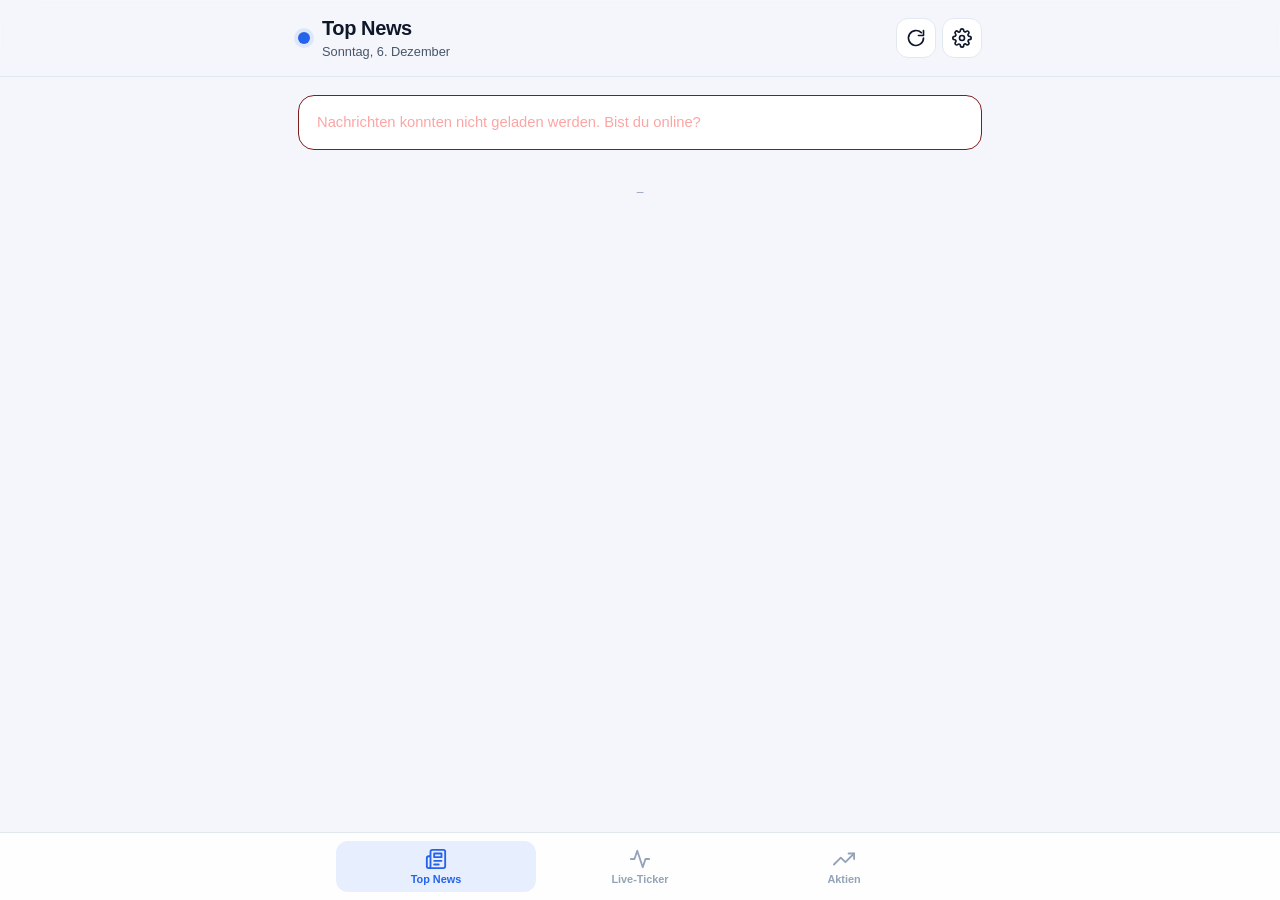
==== news/index.html @ 639f82a3 "Add Top News PWA (news/): Top-News, Live-Ticker, Aktien-Analyse Co-Authored-By: Claude Opus 4.8 <nor" ====
<!DOCTYPE html>
<html lang="de">
<head>
  <meta charset="UTF-8" />
  <meta name="viewport" content="width=device-width, initial-scale=1, viewport-fit=cover" />
  <meta name="theme-color" content="#0f172a" />
  <title>Top News – Deine wichtigsten Nachrichten</title>
  <link rel="manifest" href="manifest.webmanifest" />
  <link rel="icon" href="icon.svg" type="image/svg+xml" />
  <link rel="apple-touch-icon" href="icon.svg" />
  <link rel="stylesheet" href="styles.css" />
</head>
<body>
  <header class="topbar">
    <div class="topbar-inner">
      <div class="brand">
        <span class="brand-dot"></span>
        <div>
          <h1 id="viewTitle">Top News</h1>
          <p class="subtitle" id="dateLine">Deine wichtigsten Nachrichten</p>
        </div>
      </div>
      <div class="topbar-actions">
        <button id="refreshBtn" class="icon-btn" title="Aktualisieren" aria-label="Aktualisieren">
          <svg viewBox="0 0 24 24" width="20" height="20" fill="none" stroke="currentColor" stroke-width="2" stroke-linecap="round" stroke-linejoin="round"><path d="M21 12a9 9 0 1 1-2.64-6.36"/><polyline points="21 3 21 9 15 9"/></svg>
        </button>
        <button id="settingsBtn" class="icon-btn" title="Einstellungen" aria-label="Einstellungen">
          <svg viewBox="0 0 24 24" width="20" height="20" fill="none" stroke="currentColor" stroke-width="2" stroke-linecap="round" stroke-linejoin="round"><circle cx="12" cy="12" r="3"/><path d="M19.4 15a1.65 1.65 0 0 0 .33 1.82l.06.06a2 2 0 1 1-2.83 2.83l-.06-.06a1.65 1.65 0 0 0-1.82-.33 1.65 1.65 0 0 0-1 1.51V21a2 2 0 0 1-4 0v-.09A1.65 1.65 0 0 0 9 19.4a1.65 1.65 0 0 0-1.82.33l-.06.06a2 2 0 1 1-2.83-2.83l.06-.06a1.65 1.65 0 0 0 .33-1.82 1.65 1.65 0 0 0-1.51-1H3a2 2 0 0 1 0-4h.09A1.65 1.65 0 0 0 4.6 9a1.65 1.65 0 0 0-.33-1.82l-.06-.06a2 2 0 1 1 2.83-2.83l.06.06a1.65 1.65 0 0 0 1.82.33H9a1.65 1.65 0 0 0 1-1.51V3a2 2 0 0 1 4 0v.09a1.65 1.65 0 0 0 1 1.51 1.65 1.65 0 0 0 1.82-.33l.06-.06a2 2 0 1 1 2.83 2.83l-.06.06a1.65 1.65 0 0 0-.33 1.82V9a1.65 1.65 0 0 0 1.51 1H21a2 2 0 0 1 0 4h-.09a1.65 1.65 0 0 0-1.51 1z"/></svg>
        </button>
      </div>
    </div>
  </header>

  <main id="main">
    <!-- ===== Ansicht: Top News ===== -->
    <section id="viewNews" class="view feed">
      <div id="status" class="status" hidden></div>
      <div id="skeletons" class="skeletons"></div>
      <ol id="newsList" class="news-list"></ol>
      <p class="footer-line" id="updatedLine">–</p>
    </section>

    <!-- ===== Ansicht: Live-Ticker ===== -->
    <section id="viewTicker" class="view feed" hidden>
      <div class="live-head">
        <span class="live-dot"></span>
        <strong>LIVE</strong>
        <span class="live-info" id="tickerUpdated">wird geladen …</span>
      </div>
      <div id="tickerSkeletons" class="skeletons"></div>
      <ol id="tickerList" class="ticker-list"></ol>
    </section>

    <!-- ===== Ansicht: Aktien-Analyse ===== -->
    <section id="viewStock" class="view feed" hidden>
      <div class="stock-search">
        <svg class="search-icon" viewBox="0 0 24 24" width="18" height="18" fill="none" stroke="currentColor" stroke-width="2" stroke-linecap="round" stroke-linejoin="round"><circle cx="11" cy="11" r="8"/><line x1="21" y1="21" x2="16.65" y2="16.65"/></svg>
        <input type="text" id="stockInput" placeholder="Aktie suchen (z. B. SAP, Apple, Tesla) …" autocomplete="off" />
        <div id="stockResults" class="search-results" hidden></div>
      </div>
      <div id="stockQuick" class="chips quick-chips"></div>
      <div id="stockContent" class="stock-content">
        <div class="stock-empty">
          <p>📈</p>
          <p>Wähle eine Aktie aus oder suche oben,<br/>um die Analyse zu sehen.</p>
        </div>
      </div>
    </section>
  </main>

  <!-- ===== Tab-Leiste ===== -->
  <nav class="tabbar" role="tablist">
    <button class="tab active" data-view="news" role="tab" aria-label="Top News">
      <svg viewBox="0 0 24 24" width="22" height="22" fill="none" stroke="currentColor" stroke-width="2" stroke-linecap="round" stroke-linejoin="round"><path d="M4 22h16a2 2 0 0 0 2-2V4a2 2 0 0 0-2-2H8a2 2 0 0 0-2 2v16a2 2 0 0 1-2 2zm0 0a2 2 0 0 1-2-2v-9c0-1.1.9-2 2-2h2"/><path d="M18 14h-8"/><path d="M15 18h-5"/><path d="M10 6h8v4h-8V6z"/></svg>
      <span>Top News</span>
    </button>
    <button class="tab" data-view="ticker" role="tab" aria-label="Live-Ticker">
      <svg viewBox="0 0 24 24" width="22" height="22" fill="none" stroke="currentColor" stroke-width="2" stroke-linecap="round" stroke-linejoin="round"><polyline points="22 12 18 12 15 21 9 3 6 12 2 12"/></svg>
      <span>Live-Ticker</span>
    </button>
    <button class="tab" data-view="stock" role="tab" aria-label="Aktien">
      <svg viewBox="0 0 24 24" width="22" height="22" fill="none" stroke="currentColor" stroke-width="2" stroke-linecap="round" stroke-linejoin="round"><polyline points="23 6 13.5 15.5 8.5 10.5 1 18"/><polyline points="17 6 23 6 23 12"/></svg>
      <span>Aktien</span>
    </button>
  </nav>

  <!-- Settings panel -->
  <div id="settingsOverlay" class="overlay" hidden>
    <div class="sheet" role="dialog" aria-modal="true" aria-label="Einstellungen">
      <div class="sheet-head">
        <h2>Einstellungen</h2>
        <button id="closeSettings" class="icon-btn" aria-label="Schließen">
          <svg viewBox="0 0 24 24" width="20" height="20" fill="none" stroke="currentColor" stroke-width="2" stroke-linecap="round" stroke-linejoin="round"><line x1="18" y1="6" x2="6" y2="18"/><line x1="6" y1="6" x2="18" y2="18"/></svg>
        </button>
      </div>

      <div class="setting-block">
        <label class="setting-label">
          <span>Anzahl Nachrichten</span>
          <strong id="countValue">6</strong>
        </label>
        <input type="range" id="countRange" min="3" max="10" step="1" value="6" />
        <div class="range-scale"><span>3</span><span>10</span></div>
      </div>

      <div class="setting-block">
        <span class="setting-label"><span>Themen</span></span>
        <div id="topicChips" class="chips"></div>
      </div>

      <p class="hint">Die App zeigt die wichtigsten Meldungen des Tages aus mehreren deutschen Quellen und führt Duplikate zusammen.</p>
    </div>
  </div>

  <script src="app.js"></script>
</body>
</html>
---- news/styles.css ----
:root {
  --bg: #0b1120;
  --bg-elev: #111a2e;
  --card: #16213c;
  --card-hover: #1c2a4a;
  --border: #26324f;
  --text: #e8edf7;
  --text-dim: #94a3c4;
  --text-faint: #64748b;
  --accent: #3b82f6;
  --accent-soft: rgba(59, 130, 246, 0.15);
  --up: #22c55e;
  --up-soft: rgba(34, 197, 94, 0.14);
  --down: #ef4444;
  --down-soft: rgba(239, 68, 68, 0.14);
  --shadow: 0 8px 24px rgba(0, 0, 0, 0.35);
  --radius: 16px;
}

@media (prefers-color-scheme: light) {
  :root {
    --bg: #f4f6fb;
    --bg-elev: #ffffff;
    --card: #ffffff;
    --card-hover: #f8fafc;
    --border: #e2e8f0;
    --text: #0f172a;
    --text-dim: #475569;
    --text-faint: #94a3b8;
    --accent: #2563eb;
    --accent-soft: rgba(37, 99, 235, 0.1);
    --up: #16a34a;
    --up-soft: rgba(22, 163, 74, 0.1);
    --down: #dc2626;
    --down-soft: rgba(220, 38, 38, 0.1);
    --shadow: 0 8px 24px rgba(15, 23, 42, 0.08);
  }
}

* { box-sizing: border-box; margin: 0; padding: 0; }

html, body {
  background: var(--bg);
  color: var(--text);
  font-family: -apple-system, BlinkMacSystemFont, "Segoe UI", Roboto, Helvetica, Arial, sans-serif;
  -webkit-font-smoothing: antialiased;
  line-height: 1.45;
}

body {
  min-height: 100vh;
  padding-bottom: calc(78px + env(safe-area-inset-bottom));
}

/* ---------- Top bar ---------- */
.topbar {
  position: sticky;
  top: 0;
  z-index: 20;
  background: color-mix(in srgb, var(--bg) 82%, transparent);
  backdrop-filter: saturate(160%) blur(14px);
  -webkit-backdrop-filter: saturate(160%) blur(14px);
  border-bottom: 1px solid var(--border);
  padding-top: env(safe-area-inset-top);
}
.topbar-inner {
  max-width: 720px;
  margin: 0 auto;
  padding: 14px 18px;
  display: flex;
  align-items: center;
  justify-content: space-between;
  gap: 12px;
}
.brand { display: flex; align-items: center; gap: 12px; }
.brand-dot {
  width: 12px; height: 12px; border-radius: 50%;
  background: var(--accent);
  box-shadow: 0 0 0 4px var(--accent-soft);
  flex-shrink: 0;
}
.brand h1 { font-size: 1.25rem; font-weight: 750; letter-spacing: -0.02em; }
.subtitle { font-size: 0.8rem; color: var(--text-dim); font-weight: 500; }

.topbar-actions { display: flex; gap: 6px; }
.icon-btn {
  display: grid; place-items: center;
  width: 40px; height: 40px;
  border-radius: 12px;
  border: 1px solid var(--border);
  background: var(--card);
  color: var(--text);
  cursor: pointer;
  transition: background 0.15s, transform 0.1s, color 0.15s;
}
.icon-btn:hover { background: var(--card-hover); }
.icon-btn:active { transform: scale(0.94); }
.icon-btn.spin svg { animation: spin 0.8s linear infinite; }
@keyframes spin { to { transform: rotate(360deg); } }

/* ---------- Feed / Views ---------- */
.feed {
  max-width: 720px;
  margin: 0 auto;
  padding: 18px;
}

.status {
  background: var(--card);
  border: 1px solid var(--border);
  border-radius: var(--radius);
  padding: 16px 18px;
  color: var(--text-dim);
  font-size: 0.92rem;
  margin-bottom: 14px;
}
.status.error { border-color: #7f1d1d; color: #fca5a5; }

.news-list { list-style: none; display: flex; flex-direction: column; gap: 14px; }

.news-card {
  position: relative;
  display: block;
  background: var(--card);
  border: 1px solid var(--border);
  border-radius: var(--radius);
  padding: 16px 18px 16px 56px;
  text-decoration: none;
  color: inherit;
  box-shadow: var(--shadow);
  transition: transform 0.12s ease, background 0.15s, border-color 0.15s;
  animation: rise 0.35s ease backwards;
}
.news-card:hover { background: var(--card-hover); border-color: color-mix(in srgb, var(--accent) 40%, var(--border)); }
.news-card:active { transform: scale(0.99); }

@keyframes rise {
  from { opacity: 0; transform: translateY(10px); }
  to { opacity: 1; transform: translateY(0); }
}

.rank {
  position: absolute;
  left: 14px; top: 16px;
  width: 28px; height: 28px;
  border-radius: 9px;
  display: grid; place-items: center;
  font-weight: 750; font-size: 0.9rem;
  background: var(--accent-soft);
  color: var(--accent);
}
.news-card:nth-child(1) .rank { background: var(--accent); color: #fff; }

.card-title {
  font-size: 1.05rem;
  font-weight: 650;
  letter-spacing: -0.01em;
  margin-bottom: 6px;
}
.card-desc {
  font-size: 0.9rem;
  color: var(--text-dim);
  display: -webkit-box;
  -webkit-line-clamp: 2;
  -webkit-box-orient: vertical;
  overflow: hidden;
}
.card-meta {
  display: flex; align-items: center; flex-wrap: wrap; gap: 8px;
  margin-top: 10px;
  font-size: 0.75rem;
  color: var(--text-faint);
}
.badge {
  background: var(--bg-elev);
  border: 1px solid var(--border);
  border-radius: 6px;
  padding: 2px 8px;
  font-weight: 600;
  color: var(--text-dim);
}
.badge.multi { color: var(--accent); border-color: color-mix(in srgb, var(--accent) 50%, var(--border)); }
.dot-sep { opacity: 0.5; }

/* ---------- Skeletons ---------- */
.skeletons { display: flex; flex-direction: column; gap: 14px; }
.skel {
  height: 92px;
  border-radius: var(--radius);
  background: linear-gradient(100deg, var(--card) 30%, var(--card-hover) 50%, var(--card) 70%);
  background-size: 200% 100%;
  animation: shimmer 1.3s infinite;
  border: 1px solid var(--border);
}
@keyframes shimmer { to { background-position: -200% 0; } }

.footer-line {
  padding: 20px 0 6px;
  text-align: center;
  color: var(--text-faint);
  font-size: 0.75rem;
}

/* ---------- Tab bar ---------- */
.tabbar {
  position: fixed;
  bottom: 0; left: 0; right: 0;
  z-index: 30;
  display: flex;
  justify-content: center;
  gap: 4px;
  background: color-mix(in srgb, var(--bg-elev) 88%, transparent);
  backdrop-filter: saturate(160%) blur(14px);
  -webkit-backdrop-filter: saturate(160%) blur(14px);
  border-top: 1px solid var(--border);
  padding: 8px 10px calc(8px + env(safe-area-inset-bottom));
}
.tab {
  flex: 1;
  max-width: 200px;
  display: flex;
  flex-direction: column;
  align-items: center;
  gap: 3px;
  padding: 7px 4px;
  background: none;
  border: none;
  border-radius: 12px;
  color: var(--text-faint);
  font-size: 0.68rem;
  font-weight: 650;
  cursor: pointer;
  transition: color 0.15s, background 0.15s;
}
.tab:hover { color: var(--text-dim); }
.tab.active { color: var(--accent); background: var(--accent-soft); }

/* ---------- Live-Ticker ---------- */
.live-head {
  display: flex; align-items: center; gap: 10px;
  margin-bottom: 16px;
  font-size: 0.9rem;
}
.live-head strong { color: var(--down); letter-spacing: 0.08em; font-size: 0.8rem; }
.live-info { color: var(--text-faint); font-size: 0.78rem; }
.live-dot {
  width: 10px; height: 10px; border-radius: 50%;
  background: var(--down);
  animation: pulse 1.6s ease infinite;
}
@keyframes pulse {
  0%, 100% { box-shadow: 0 0 0 0 var(--down-soft); }
  50% { box-shadow: 0 0 0 7px var(--down-soft); }
}

.ticker-list { list-style: none; position: relative; }
.ticker-list::before {
  content: '';
  position: absolute;
  left: 7px; top: 8px; bottom: 8px;
  width: 2px;
  background: var(--border);
  border-radius: 2px;
}
.ticker-item { position: relative; padding: 0 0 18px 30px; animation: rise 0.3s ease backwards; }
.ticker-item::before {
  content: '';
  position: absolute;
  left: 3px; top: 6px;
  width: 10px; height: 10px;
  border-radius: 50%;
  background: var(--text-faint);
  border: 2px solid var(--bg);
}
.ticker-item.fresh::before { background: var(--accent); box-shadow: 0 0 0 3px var(--accent-soft); }
.ticker-time {
  font-size: 0.72rem; font-weight: 700; color: var(--text-faint);
  display: flex; align-items: center; gap: 8px; margin-bottom: 3px;
}
.ticker-new {
  background: var(--accent); color: #fff;
  font-size: 0.6rem; padding: 1px 6px; border-radius: 5px; letter-spacing: 0.05em;
}
.ticker-item a {
  color: var(--text); text-decoration: none; font-size: 0.94rem; font-weight: 550;
}
.ticker-item a:hover { color: var(--accent); }
.ticker-src { font-size: 0.72rem; color: var(--text-faint); margin-top: 2px; }

/* ---------- Aktien: Suche ---------- */
.stock-search {
  position: relative;
  margin-bottom: 12px;
}
.search-icon {
  position: absolute; left: 14px; top: 50%;
  transform: translateY(-50%);
  color: var(--text-faint);
  pointer-events: none;
}
#stockInput {
  width: 100%;
  padding: 13px 16px 13px 42px;
  border-radius: 14px;
  border: 1px solid var(--border);
  background: var(--card);
  color: var(--text);
  font-size: 0.95rem;
  outline: none;
  transition: border-color 0.15s;
}
#stockInput:focus { border-color: var(--accent); }
#stockInput::placeholder { color: var(--text-faint); }

.search-results {
  position: absolute;
  top: calc(100% + 6px); left: 0; right: 0;
  z-index: 25;
  background: var(--bg-elev);
  border: 1px solid var(--border);
  border-radius: 14px;
  box-shadow: var(--shadow);
  overflow: hidden;
}
.search-result {
  display: flex; align-items: center; justify-content: space-between; gap: 10px;
  width: 100%;
  padding: 12px 14px;
  background: none; border: none;
  border-bottom: 1px solid var(--border);
  color: var(--text);
  font-size: 0.9rem;
  cursor: pointer;
  text-align: left;
}
.search-result:last-child { border-bottom: none; }
.search-result:hover { background: var(--card-hover); }
.search-result .sym { color: var(--text-faint); font-size: 0.75rem; font-weight: 700; flex-shrink: 0; }

.quick-chips { margin-bottom: 18px; }

/* ---------- Aktien: Inhalt ---------- */
.stock-empty {
  text-align: center;
  padding: 48px 20px;
  color: var(--text-faint);
  font-size: 0.92rem;
  line-height: 1.7;
}
.stock-empty p:first-child { font-size: 2.4rem; margin-bottom: 8px; }

.stock-block {
  background: var(--card);
  border: 1px solid var(--border);
  border-radius: var(--radius);
  box-shadow: var(--shadow);
  padding: 16px 18px;
  margin-bottom: 14px;
  animation: rise 0.35s ease backwards;
}

.stock-head { display: flex; align-items: flex-start; justify-content: space-between; gap: 12px; flex-wrap: wrap; }
.stock-name h2 { font-size: 1.2rem; font-weight: 750; letter-spacing: -0.01em; }
.stock-name .sym { color: var(--text-faint); font-size: 0.78rem; font-weight: 700; }
.stock-price { text-align: right; }
.stock-price .val { font-size: 1.35rem; font-weight: 750; letter-spacing: -0.02em; }
.chg {
  display: inline-block;
  font-size: 0.8rem; font-weight: 700;
  padding: 2px 8px; border-radius: 7px;
}
.chg.up { color: var(--up); background: var(--up-soft); }
.chg.down { color: var(--down); background: var(--down-soft); }
.chg.flat { color: var(--text-dim); background: var(--bg-elev); }

.stat-row {
  display: grid;
  grid-template-columns: repeat(auto-fit, minmax(100px, 1fr));
  gap: 10px;
  margin-top: 14px;
}
.stat {
  background: var(--bg-elev);
  border: 1px solid var(--border);
  border-radius: 12px;
  padding: 9px 11px;
}
.stat .k { font-size: 0.68rem; font-weight: 700; color: var(--text-faint); text-transform: uppercase; letter-spacing: 0.04em; }
.stat .v { font-size: 0.95rem; font-weight: 700; margin-top: 2px; }
.stat .v.up { color: var(--up); }
.stat .v.down { color: var(--down); }

.block-title {
  font-size: 0.78rem; font-weight: 750;
  text-transform: uppercase; letter-spacing: 0.06em;
  color: var(--text-faint);
  margin-bottom: 12px;
}

.chart-wrap svg { width: 100%; height: auto; display: block; }

/* Verdict */
.verdict { display: flex; gap: 14px; align-items: flex-start; }
.verdict-icon {
  width: 46px; height: 46px; border-radius: 14px;
  display: grid; place-items: center;
  font-size: 1.4rem;
  flex-shrink: 0;
}
.verdict.up .verdict-icon { background: var(--up-soft); }
.verdict.down .verdict-icon { background: var(--down-soft); }
.verdict.flat .verdict-icon { background: var(--bg-elev); }
.verdict h3 { font-size: 1.05rem; font-weight: 750; margin-bottom: 2px; }
.verdict.up h3 { color: var(--up); }
.verdict.down h3 { color: var(--down); }
.verdict .conf { font-size: 0.72rem; font-weight: 700; color: var(--text-faint); text-transform: uppercase; letter-spacing: 0.05em; }
.verdict-reason { margin-top: 10px; font-size: 0.9rem; color: var(--text-dim); line-height: 1.6; }

/* Pro / Kontra */
.procon {
  display: grid;
  grid-template-columns: 1fr 1fr;
  gap: 12px;
}
@media (max-width: 540px) { .procon { grid-template-columns: 1fr; } }
.procon-col h4 {
  font-size: 0.8rem; font-weight: 750;
  margin-bottom: 8px;
  display: flex; align-items: center; gap: 6px;
}
.procon-col.pro h4 { color: var(--up); }
.procon-col.con h4 { color: var(--down); }
.procon-col ul { list-style: none; display: flex; flex-direction: column; gap: 7px; }
.procon-col li {
  font-size: 0.84rem;
  color: var(--text-dim);
  padding: 8px 11px;
  border-radius: 10px;
  background: var(--bg-elev);
  border: 1px solid var(--border);
  border-left: 3px solid var(--up);
  line-height: 1.45;
}
.procon-col.con li { border-left-color: var(--down); }
.procon-col .none { border-left-color: var(--border); color: var(--text-faint); font-style: italic; }

/* KGV */
.kgv-row { display: flex; align-items: center; gap: 14px; flex-wrap: wrap; }
.kgv-box {
  background: var(--bg-elev);
  border: 1px solid var(--border);
  border-radius: 12px;
  padding: 10px 14px;
  min-width: 110px;
}
.kgv-box .k { font-size: 0.68rem; font-weight: 700; color: var(--text-faint); }
.kgv-box .v { font-size: 1.25rem; font-weight: 750; }
.kgv-arrow { font-size: 1.3rem; color: var(--text-faint); }
.kgv-note { margin-top: 10px; font-size: 0.82rem; color: var(--text-dim); line-height: 1.55; }
.kgv-note em { color: var(--text-faint); font-size: 0.76rem; }

/* Stock-News */
.snews-list { list-style: none; display: flex; flex-direction: column; gap: 9px; }
.snews-list li a {
  display: flex; gap: 10px; align-items: flex-start;
  padding: 10px 12px;
  border-radius: 10px;
  background: var(--bg-elev);
  border: 1px solid var(--border);
  color: var(--text);
  text-decoration: none;
  font-size: 0.86rem;
  line-height: 1.4;
  transition: border-color 0.15s;
}
.snews-list li a:hover { border-color: var(--accent); }
.senti { flex-shrink: 0; font-weight: 800; }
.senti.pos { color: var(--up); }
.senti.neg { color: var(--down); }
.senti.neu { color: var(--text-faint); }
.snews-meta { display: block; font-size: 0.7rem; color: var(--text-faint); margin-top: 2px; }

.disclaimer {
  font-size: 0.75rem;
  color: var(--text-faint);
  background: var(--bg-elev);
  border: 1px dashed var(--border);
  border-radius: 12px;
  padding: 11px 14px;
  line-height: 1.55;
  margin-bottom: 14px;
}

/* ---------- Settings sheet ---------- */
.overlay {
  position: fixed; inset: 0; z-index: 40;
  background: rgba(2, 6, 23, 0.55);
  backdrop-filter: blur(4px);
  display: flex; align-items: flex-end; justify-content: center;
  animation: fade 0.2s ease;
}
@keyframes fade { from { opacity: 0; } to { opacity: 1; } }

.sheet {
  width: 100%; max-width: 720px;
  background: var(--bg-elev);
  border: 1px solid var(--border);
  border-radius: 22px 22px 0 0;
  padding: 18px 20px calc(28px + env(safe-area-inset-bottom));
  box-shadow: 0 -12px 40px rgba(0,0,0,0.4);
  animation: slideUp 0.28s cubic-bezier(0.16, 1, 0.3, 1);
}
@media (min-width: 560px) {
  .overlay { align-items: center; }
  .sheet { border-radius: 22px; }
}
@keyframes slideUp { from { transform: translateY(100%); } to { transform: translateY(0); } }

.sheet-head { display: flex; align-items: center; justify-content: space-between; margin-bottom: 18px; }
.sheet-head h2 { font-size: 1.15rem; font-weight: 700; }

.setting-block { margin-bottom: 22px; }
.setting-label {
  display: flex; align-items: center; justify-content: space-between;
  font-size: 0.92rem; font-weight: 600; margin-bottom: 10px;
}
.setting-label strong { color: var(--accent); font-size: 1.05rem; }

input[type="range"] {
  width: 100%; height: 6px; border-radius: 999px;
  appearance: none; -webkit-appearance: none;
  background: var(--border); outline: none;
}
input[type="range"]::-webkit-slider-thumb {
  -webkit-appearance: none; appearance: none;
  width: 22px; height: 22px; border-radius: 50%;
  background: var(--accent); cursor: pointer;
  border: 3px solid var(--bg-elev);
  box-shadow: 0 2px 6px rgba(0,0,0,0.3);
}
input[type="range"]::-moz-range-thumb {
  width: 22px; height: 22px; border-radius: 50%;
  background: var(--accent); cursor: pointer; border: 3px solid var(--bg-elev);
}
.range-scale { display: flex; justify-content: space-between; font-size: 0.72rem; color: var(--text-faint); margin-top: 6px; }

.chips { display: flex; flex-wrap: wrap; gap: 8px; }
.chip {
  padding: 8px 14px;
  border-radius: 999px;
  border: 1px solid var(--border);
  background: var(--card);
  color: var(--text-dim);
  font-size: 0.85rem; font-weight: 600;
  cursor: pointer;
  transition: all 0.15s;
  user-select: none;
}
.chip.active {
  background: var(--accent-soft);
  border-color: var(--accent);
  color: var(--accent);
}
.chip:active { transform: scale(0.95); }

.hint { font-size: 0.78rem; color: var(--text-faint); line-height: 1.5; }

[hidden] { display: none !important; }
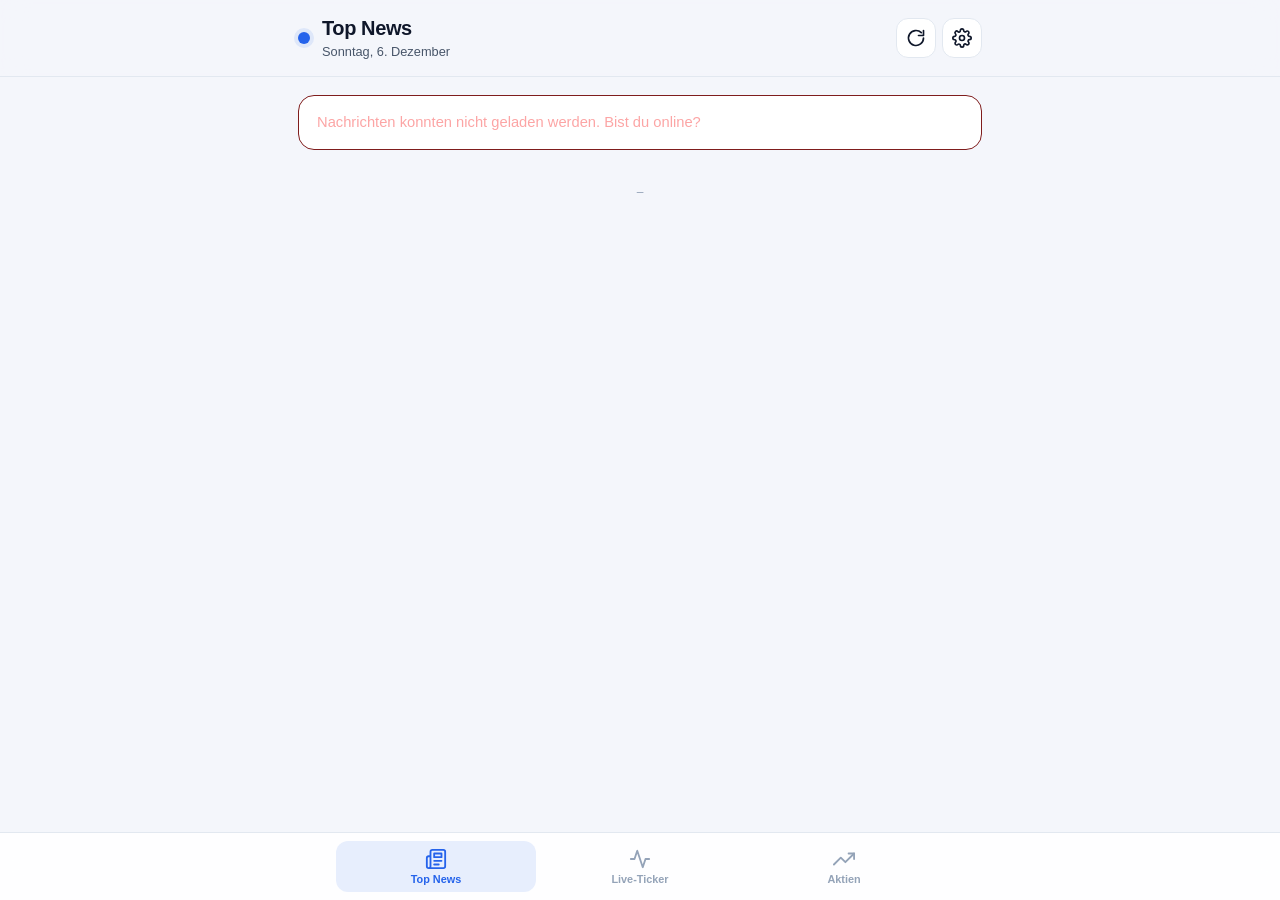
==== commit 385ff2a8: "Performance: schnelleres Laden und flüssigere Bedienung - Hedged Proxy-Fetch: nächster Proxy startet" ====
--- a/news/index.html
+++ b/news/index.html
@@ -8,6 +8,11 @@
   <link rel="manifest" href="manifest.webmanifest" />
   <link rel="icon" href="icon.svg" type="image/svg+xml" />
   <link rel="apple-touch-icon" href="icon.svg" />
+  <!-- Verbindungen zu den Datenquellen früh aufbauen (TLS-Handshake vorziehen) -->
+  <link rel="preconnect" href="https://corsproxy.io" crossorigin />
+  <link rel="preconnect" href="https://api.allorigins.win" crossorigin />
+  <link rel="preconnect" href="https://query1.finance.yahoo.com" crossorigin />
+  <link rel="dns-prefetch" href="https://api.codetabs.com" />
   <link rel="stylesheet" href="styles.css" />
 </head>
 <body>
@@ -59,6 +64,15 @@
         <div id="stockResults" class="search-results" hidden></div>
       </div>
       <div id="stockQuick" class="chips quick-chips"></div>
+      <details id="topMovesBox" class="moves-box" open>
+        <summary>
+          <span class="moves-title">📊 Top Moves <span class="moves-sub" id="movesSub">größte Bewegungen des Tages</span></span>
+          <span class="moves-chevron">▾</span>
+        </summary>
+        <div id="topMoves" class="moves-body">
+          <div class="moves-loading">Bewegungen werden geladen …</div>
+        </div>
+      </details>
       <div id="stockContent" class="stock-content">
         <div class="stock-empty">
           <p>📈</p>
--- a/news/styles.css
+++ b/news/styles.css
@@ -50,6 +50,22 @@
 body {
   min-height: 100vh;
   padding-bottom: calc(78px + env(safe-area-inset-bottom));
+  -webkit-tap-highlight-color: transparent;
+  overscroll-behavior-y: contain;
+}
+
+/* Lange Listen nur rendern, was sichtbar ist → flüssigeres Scrollen */
+.ticker-item { content-visibility: auto; contain-intrinsic-size: auto 72px; }
+.news-card   { content-visibility: auto; contain-intrinsic-size: auto 120px; }
+
+/* Nutzer mit "reduzierte Bewegung" bekommen keine Animationen */
+@media (prefers-reduced-motion: reduce) {
+  *, *::before, *::after {
+    animation-duration: 0.001ms !important;
+    animation-iteration-count: 1 !important;
+    transition-duration: 0.001ms !important;
+    scroll-behavior: auto !important;
+  }
 }
 
 /* ---------- Top bar ---------- */
@@ -339,6 +355,71 @@
 
 .quick-chips { margin-bottom: 18px; }
 
+/* ---------- Aktien: Top Moves ---------- */
+.moves-box {
+  background: var(--card);
+  border: 1px solid var(--border);
+  border-radius: var(--radius);
+  box-shadow: var(--shadow);
+  margin-bottom: 16px;
+  overflow: hidden;
+}
+.moves-box summary {
+  display: flex;
+  align-items: center;
+  justify-content: space-between;
+  gap: 10px;
+  padding: 14px 16px;
+  cursor: pointer;
+  user-select: none;
+  list-style: none;
+}
+.moves-box summary::-webkit-details-marker { display: none; }
+.moves-title { font-size: 0.95rem; font-weight: 750; }
+.moves-sub { font-size: 0.75rem; font-weight: 550; color: var(--text-faint); margin-left: 6px; }
+.moves-chevron { color: var(--text-faint); transition: transform 0.2s; }
+.moves-box[open] .moves-chevron { transform: rotate(180deg); }
+
+.moves-body { border-top: 1px solid var(--border); }
+.moves-loading, .moves-error {
+  padding: 16px;
+  font-size: 0.85rem;
+  color: var(--text-faint);
+}
+.move-row {
+  display: block;
+  width: 100%;
+  text-align: left;
+  background: none;
+  border: none;
+  border-bottom: 1px solid var(--border);
+  padding: 12px 16px;
+  cursor: pointer;
+  color: inherit;
+  font: inherit;
+  transition: background 0.15s;
+  animation: rise 0.3s ease backwards;
+}
+.move-row:last-child { border-bottom: none; }
+.move-row:hover { background: var(--card-hover); }
+.move-head {
+  display: flex;
+  align-items: center;
+  justify-content: space-between;
+  gap: 10px;
+}
+.move-name { font-size: 0.94rem; font-weight: 700; }
+.move-name .sym { font-size: 0.7rem; font-weight: 700; color: var(--text-faint); margin-left: 6px; }
+.move-reason {
+  margin-top: 5px;
+  font-size: 0.8rem;
+  color: var(--text-dim);
+  line-height: 1.5;
+}
+.move-reason a { color: var(--accent); text-decoration: none; }
+.move-reason a:hover { text-decoration: underline; }
+.move-reason .searching { color: var(--text-faint); font-style: italic; }
+
 /* ---------- Aktien: Inhalt ---------- */
 .stock-empty {
   text-align: center;
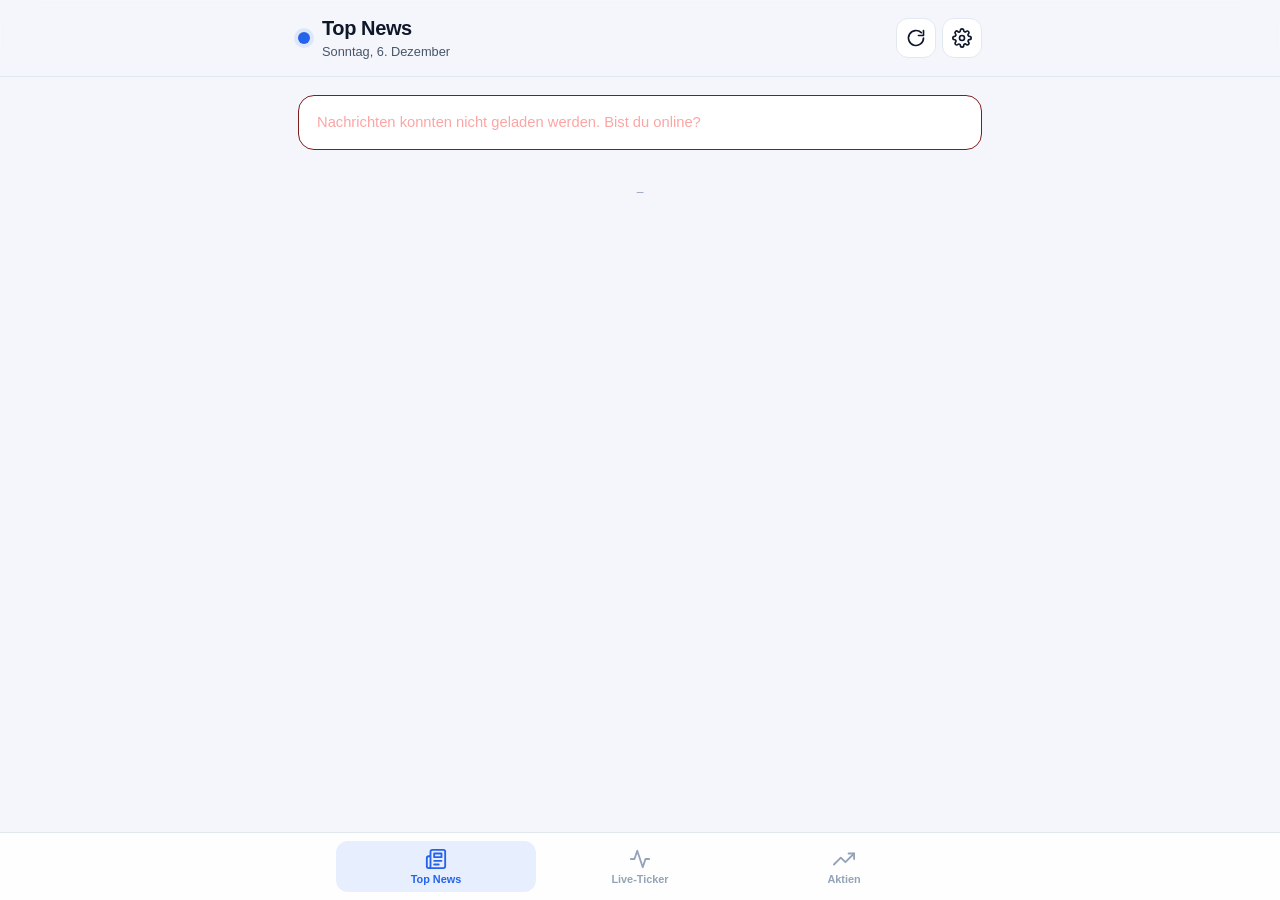
==== commit bc857769: "Performance: Direktzugriff statt Proxy, weniger Requests Kern: Tagesschau erlaubt CORS -> wird jetzt" ====
--- a/news/index.html
+++ b/news/index.html
@@ -9,9 +9,10 @@
   <link rel="icon" href="icon.svg" type="image/svg+xml" />
   <link rel="apple-touch-icon" href="icon.svg" />
   <!-- Verbindungen zu den Datenquellen früh aufbauen (TLS-Handshake vorziehen) -->
+  <link rel="preconnect" href="https://www.tagesschau.de" crossorigin />
   <link rel="preconnect" href="https://corsproxy.io" crossorigin />
-  <link rel="preconnect" href="https://api.allorigins.win" crossorigin />
   <link rel="preconnect" href="https://query1.finance.yahoo.com" crossorigin />
+  <link rel="dns-prefetch" href="https://api.allorigins.win" />
   <link rel="dns-prefetch" href="https://api.codetabs.com" />
   <link rel="stylesheet" href="styles.css" />
 </head>
--- a/news/styles.css
+++ b/news/styles.css
@@ -525,6 +525,40 @@
 .procon-col.con li { border-left-color: var(--down); }
 .procon-col .none { border-left-color: var(--border); color: var(--text-faint); font-style: italic; }
 
+/* Chancen aus den News */
+.opp-list { list-style: none; display: flex; flex-direction: column; gap: 9px; }
+.opp-list li {
+  position: relative;
+  padding: 10px 12px 10px 34px;
+  border-radius: 10px;
+  background: var(--up-soft);
+  border: 1px solid color-mix(in srgb, var(--up) 30%, var(--border));
+  line-height: 1.45;
+}
+.opp-list li::before {
+  content: '💡';
+  position: absolute;
+  left: 10px; top: 9px;
+  font-size: 0.95rem;
+}
+.opp-list li.opp-none {
+  background: var(--bg-elev);
+  border: 1px solid var(--border);
+  color: var(--text-faint);
+  font-size: 0.85rem;
+}
+.opp-list li.opp-none::before { content: '🔍'; }
+.opp-text { display: block; font-size: 0.9rem; font-weight: 600; color: var(--text); }
+.opp-src {
+  display: block;
+  margin-top: 4px;
+  font-size: 0.76rem;
+  color: var(--text-dim);
+  text-decoration: none;
+}
+.opp-src:hover { color: var(--accent); text-decoration: underline; }
+.opp-hint { margin-top: 10px; font-size: 0.76rem; color: var(--text-faint); line-height: 1.5; }
+
 /* KGV */
 .kgv-row { display: flex; align-items: center; gap: 14px; flex-wrap: wrap; }
 .kgv-box {
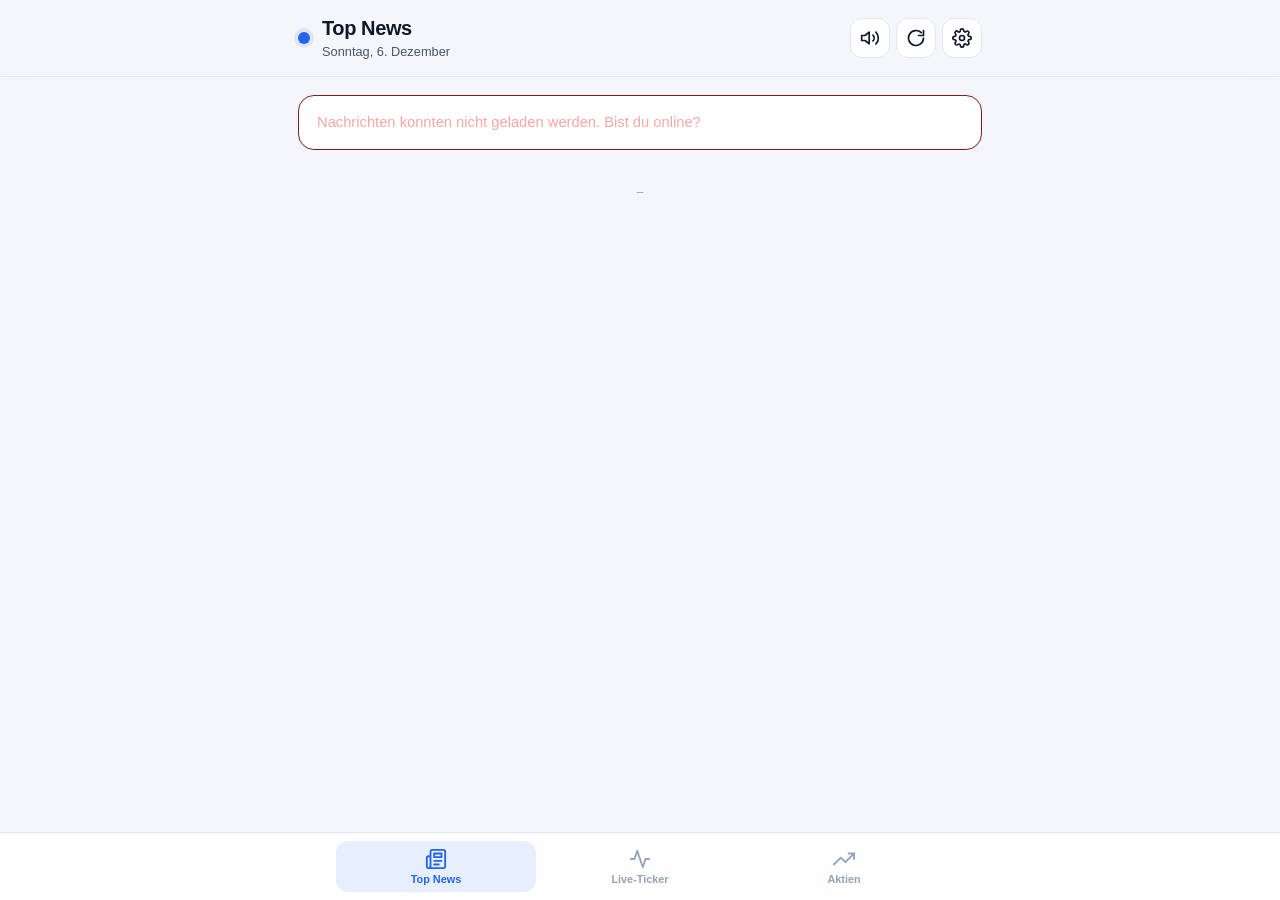
==== commit f25c1ea6: "Fix: Begruessung erreichte Nutzer nicht (Service Worker lieferte alte Version) Ursache: der Service " ====
--- a/news/index.html
+++ b/news/index.html
@@ -27,6 +27,9 @@
         </div>
       </div>
       <div class="topbar-actions">
+        <button id="speakBtn" class="icon-btn" title="Begrüßung anhören" aria-label="Begrüßung anhören">
+          <svg viewBox="0 0 24 24" width="20" height="20" fill="none" stroke="currentColor" stroke-width="2" stroke-linecap="round" stroke-linejoin="round"><polygon points="11 5 6 9 2 9 2 15 6 15 11 19 11 5"/><path d="M15.54 8.46a5 5 0 0 1 0 7.07"/><path d="M19.07 4.93a10 10 0 0 1 0 14.14"/></svg>
+        </button>
         <button id="refreshBtn" class="icon-btn" title="Aktualisieren" aria-label="Aktualisieren">
           <svg viewBox="0 0 24 24" width="20" height="20" fill="none" stroke="currentColor" stroke-width="2" stroke-linecap="round" stroke-linejoin="round"><path d="M21 12a9 9 0 1 1-2.64-6.36"/><polyline points="21 3 21 9 15 9"/></svg>
         </button>
--- a/news/styles.css
+++ b/news/styles.css
@@ -114,6 +114,18 @@
 .icon-btn.spin svg { animation: spin 0.8s linear infinite; }
 @keyframes spin { to { transform: rotate(360deg); } }
 
+/* Lautsprecher-Knopf, während gesprochen wird */
+.icon-btn.speaking {
+  color: var(--accent);
+  border-color: var(--accent);
+  background: var(--accent-soft);
+  animation: speakPulse 1s ease infinite;
+}
+@keyframes speakPulse {
+  0%, 100% { box-shadow: 0 0 0 0 var(--accent-soft); }
+  50% { box-shadow: 0 0 0 6px var(--accent-soft); }
+}
+
 /* ---------- Feed / Views ---------- */
 .feed {
   max-width: 720px;
